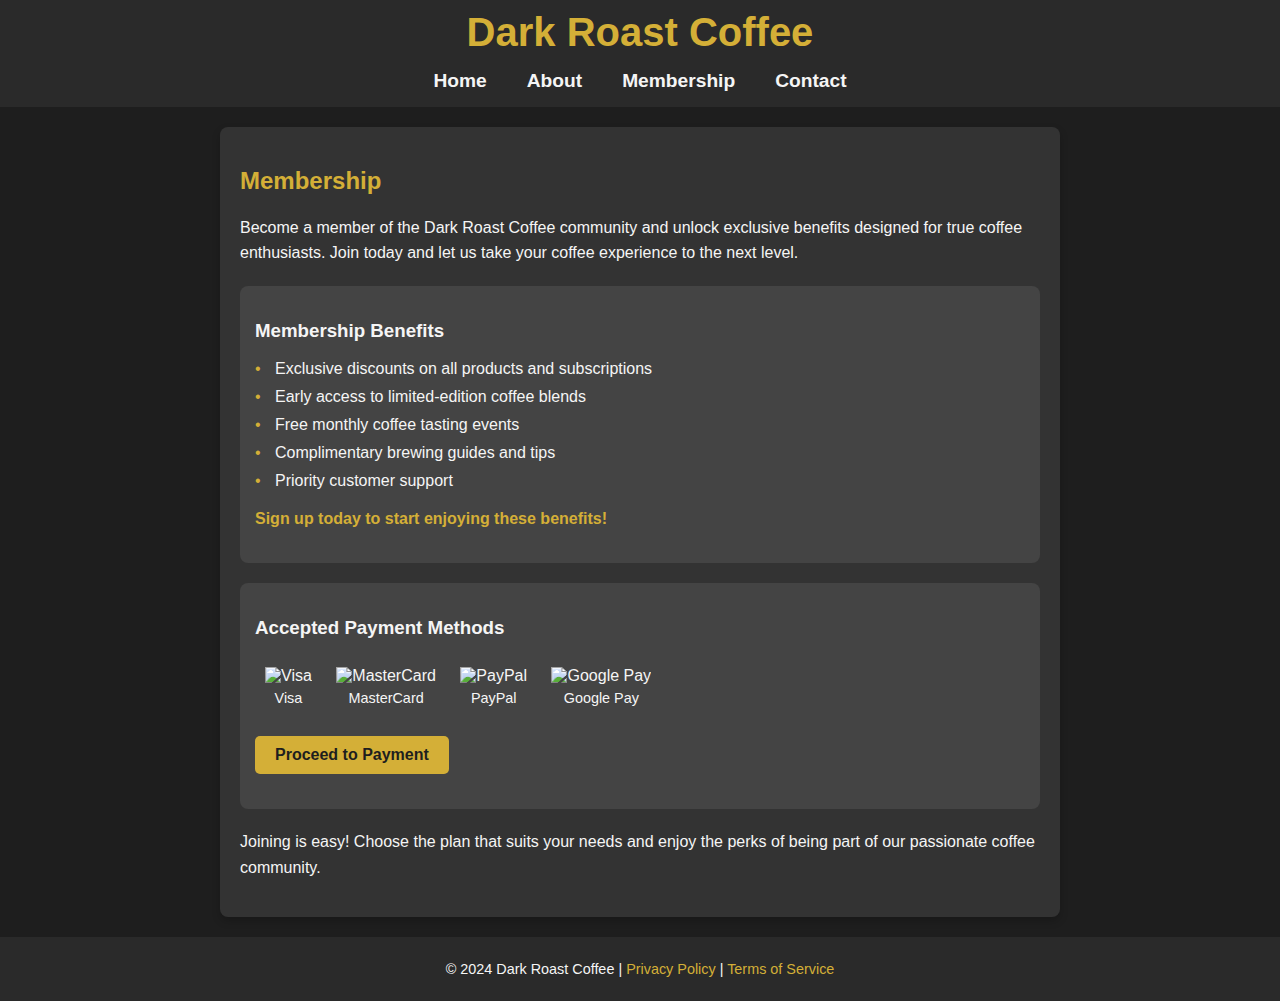
==== membership.html @ 72e359db "Add files via upload" ====
<!DOCTYPE html>
<html lang="en">
<head>
    <meta charset="UTF-8">
    <meta name="viewport" content="width=device-width, initial-scale=1.0">
    <title>Membership - Dark Roast Coffee</title>
    <style>
        body {
            margin: 0;
            font-family: Arial, sans-serif;
            background-color: #1e1e1e;
            color: #f5f5f5;
        }

        header {
            background-color: #2a2a2a;
            padding: 10px 20px;
        }

        header h1 {
            margin: 0;
            font-size: 2.5em;
            color: #d4af37;
            text-align: center;
        }

        nav {
            display: flex;
            justify-content: center;
            gap: 20px;
            margin-top: 10px;
        }

        nav a {
            color: #f5f5f5;
            text-decoration: none;
            font-size: 1.2em;
            font-weight: bold;
            padding: 5px 10px;
            transition: background-color 0.3s, color 0.3s;
        }

        nav a:hover {
            background-color: #d4af37;
            color: #1e1e1e;
            border-radius: 5px;
        }

        .content {
            max-width: 800px;
            margin: 20px auto;
            padding: 20px;
            background-color: #333;
            border-radius: 8px;
            box-shadow: 0 4px 8px rgba(0, 0, 0, 0.2);
        }

        .content h2 {
            color: #d4af37;
        }

        .content p {
            line-height: 1.6;
        }

        .membership-benefits {
            margin: 20px 0;
            padding: 15px;
            background-color: #444;
            border-radius: 8px;
        }

        .membership-benefits ul {
            margin: 0;
            padding: 0;
            list-style: none;
        }

        .membership-benefits ul li {
            margin: 10px 0;
            padding-left: 20px;
            position: relative;
        }

        .membership-benefits ul li::before {
            content: '\2022';
            color: #d4af37;
            position: absolute;
            left: 0;
        }

        .payment-methods {
            margin: 20px 0;
            padding: 15px;
            background-color: #444;
            border-radius: 8px;
        }

        .payment-methods .payment-option {
            display: inline-block;
            text-align: center;
            margin: 10px;
        }

        .payment-methods img {
            width: 80px;
            height: auto;
            margin-bottom: 5px;
        }

        .payment-methods span {
            display: block;
            color: #f5f5f5;
            font-size: 0.9em;
        }

        .payment-methods button {
            display: block;
            margin: 20px 0;
            padding: 10px 20px;
            background-color: #d4af37;
            border: none;
            color: #1e1e1e;
            font-size: 1em;
            font-weight: bold;
            border-radius: 5px;
            cursor: pointer;
        }

        .payment-methods button:hover {
            background-color: #c39b31;
        }

        footer {
            background-color: #2a2a2a;
            padding: 10px;
            text-align: center;
            font-size: 0.9em;
        }

        footer a {
            color: #d4af37;
            text-decoration: none;
        }

        footer a:hover {
            text-decoration: underline;
        }
    </style>
</head>
<body>
    <header>
        <h1>Dark Roast Coffee</h1>
        <nav>
            <a href="index.html">Home</a>
            <a href="aboutus.html">About</a>
            <a href="membership.html">Membership</a>
            <a href="contact.html">Contact</a>
        </nav>
    </header>

    <div class="content" id="membership">
        <h2>Membership</h2>
        <p>
            Become a member of the Dark Roast Coffee community and unlock exclusive benefits designed for true coffee enthusiasts. Join today and let us take your coffee experience to the next level.
        </p>

        <div class="membership-benefits">
            <h3>Membership Benefits</h3>
            <ul>
                <li>Exclusive discounts on all products and subscriptions</li>
                <li>Early access to limited-edition coffee blends</li>
                <li>Free monthly coffee tasting events</li>
                <li>Complimentary brewing guides and tips</li>
                <li>Priority customer support</li>
            </ul>
        </div>

        <div class="payment-methods">
            <h3>Accepted Payment Methods</h3>
            <div class="payment-option">
                <img src="img/visa.png" alt="Visa">
                <span>Visa</span>
            </div>
            <div class="payment-option">
                <img src="img/mastercard.png" alt="MasterCard">
                <span>MasterCard</span>
            </div>
            <div class="payment-option">
                <img src="img/paypal.png" alt="PayPal">
                <span>PayPal</span>
            </div>
            <div class="payment-option">
                <img src="img/gpay.png" alt="Google Pay">
                <span>Google Pay</span>
            </div>
            <button id="pay-now">Proceed to Payment</button>
        </div>

        <p>
            Joining is easy! Choose the plan that suits your needs and enjoy the perks of being part of our passionate coffee community.
        </p>
    </div>

    <footer>
        <p>&copy; 2024 Dark Roast Coffee | <a href="#">Privacy Policy</a> | <a href="#">Terms of Service</a></p>
    </footer>

    <script>
        document.addEventListener('DOMContentLoaded', () => {
            const benefits = document.querySelector('.membership-benefits ul');
            const message = document.createElement('p');
            message.textContent = 'Sign up today to start enjoying these benefits!';
            message.style.color = '#d4af37';
            message.style.fontWeight = 'bold';
            benefits.parentElement.appendChild(message);

            const payButton = document.getElementById('pay-now');
            payButton.addEventListener('click', () => {
                alert('Redirecting to payment gateway...');
            });
        });
    </script>
</body>
</html>
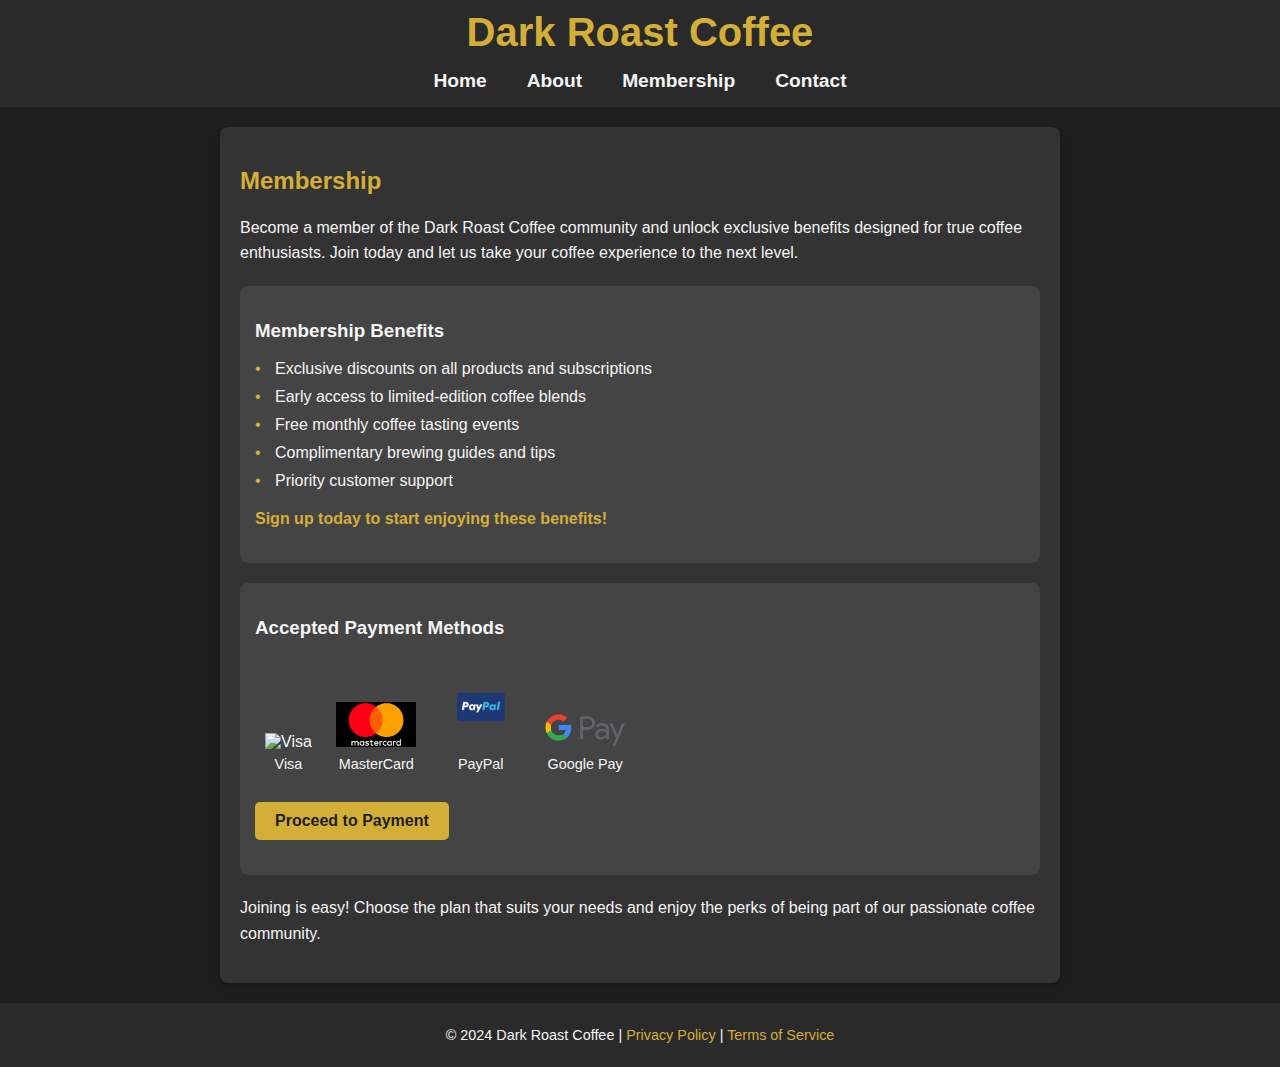
==== commit b03bed87: "Update membership.html" ====
--- a/membership.html
+++ b/membership.html
@@ -179,19 +179,19 @@
         <div class="payment-methods">
             <h3>Accepted Payment Methods</h3>
             <div class="payment-option">
-                <img src="img/visa.png" alt="Visa">
+                <img src="./IMG/visa.png" alt="Visa">
                 <span>Visa</span>
             </div>
             <div class="payment-option">
-                <img src="img/mastercard.png" alt="MasterCard">
+                <img src="./IMG/mastercard.png" alt="MasterCard">
                 <span>MasterCard</span>
             </div>
             <div class="payment-option">
-                <img src="img/paypal.png" alt="PayPal">
+                <img src="./IMG/paypal.png" alt="PayPal">
                 <span>PayPal</span>
             </div>
             <div class="payment-option">
-                <img src="img/gpay.png" alt="Google Pay">
+                <img src="./IMG/gpay.png" alt="Google Pay">
                 <span>Google Pay</span>
             </div>
             <button id="pay-now">Proceed to Payment</button>
